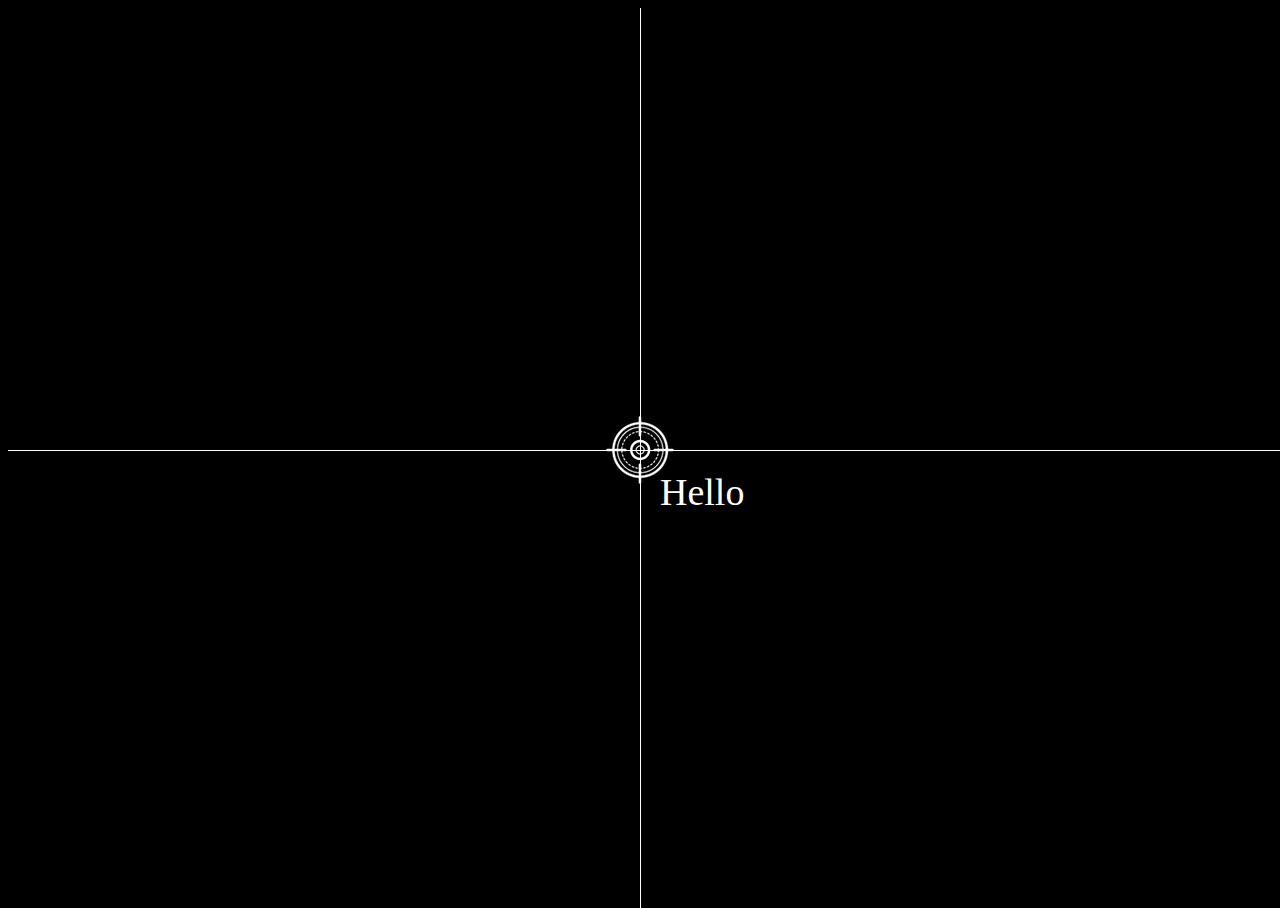
==== ToyProject2/index.html @ f895c8ea "두번쨰 커밋" ====
<!DOCTYPE html>
<html lang="en">
    <head>
        <meta charset="UTF-8" />
        <meta name="viewport" content="width=device-width, initial-scale=1.0" />
        <title>Coordinates</title>
        <script src="main.js" defer></script>
        <link rel="stylesheet" href="style.css" />
    </head>
    <body>
        <div class="line horizontal"></div>
        <div class="line vertical"></div>
        <img class="target" src="img/target.png" alt="target" />
        <span class="tag">Hello</span>
    </body>
</html>
---- ToyProject2/style.css ----
body {
    background-color: black;
}

.line {
    position: absolute;
    background-color: white;
}

.horizontal {
    width: 100%;
    height: 1px;
    top: 50%;
}

.vertical {
    width: 1px;
    height: 100%;
    left: 50%;
}

.target {
    position: absolute;
    top: 50%;
    left: 50%;
    transform: translate(-50%, -50%);
}

.tag {
    color: white;
    position: absolute;
    top: 50%;
    left: 50%;
    font-size: 38px;
    transform: translate(20px, 20px);
}
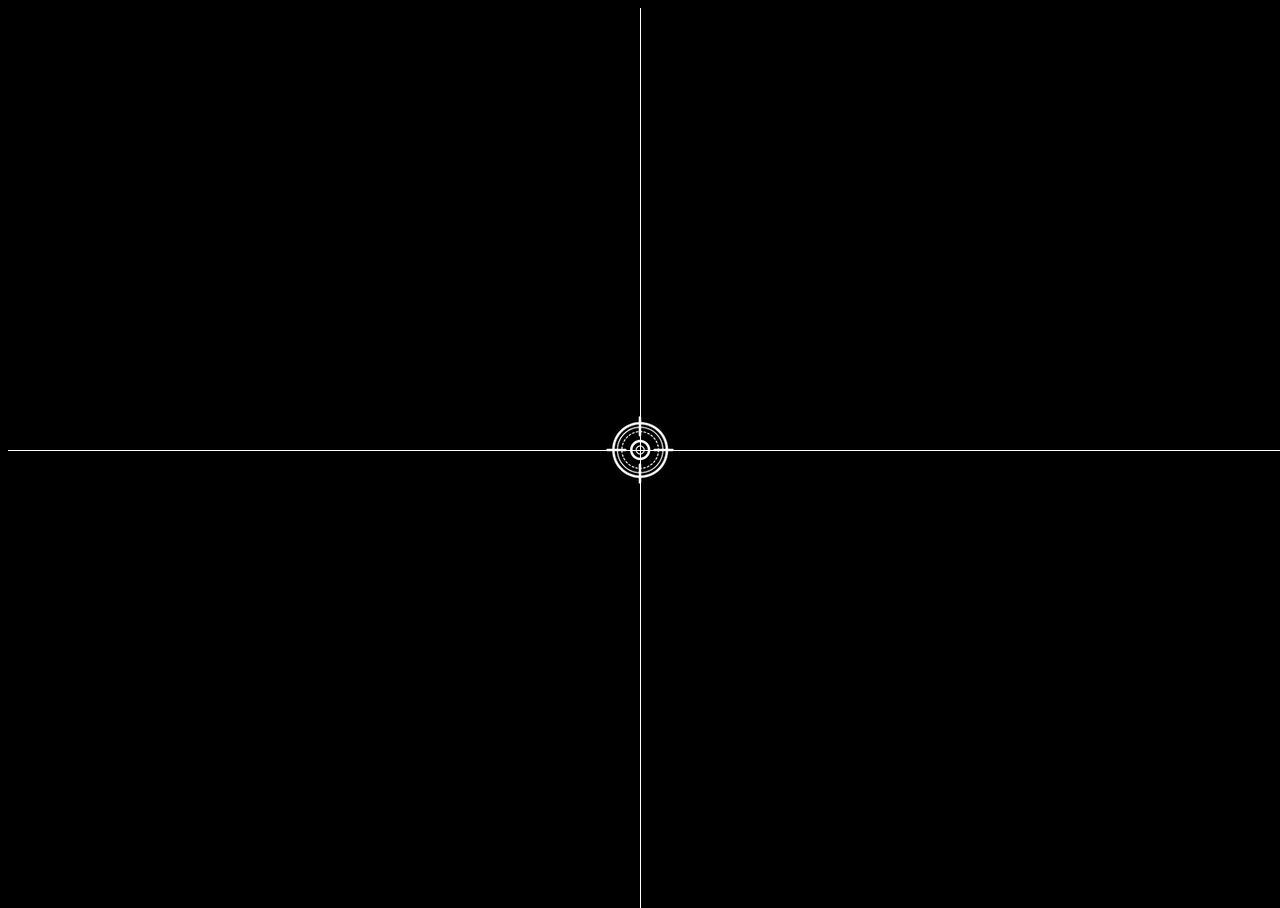
==== commit 6755d359: "add: 두번째 토이프로젝 완료" ====
--- a/ToyProject2/index.html
+++ b/ToyProject2/index.html
@@ -11,6 +11,6 @@
         <div class="line horizontal"></div>
         <div class="line vertical"></div>
         <img class="target" src="img/target.png" alt="target" />
-        <span class="tag">Hello</span>
+        <span class="tag"></span>
     </body>
 </html>
